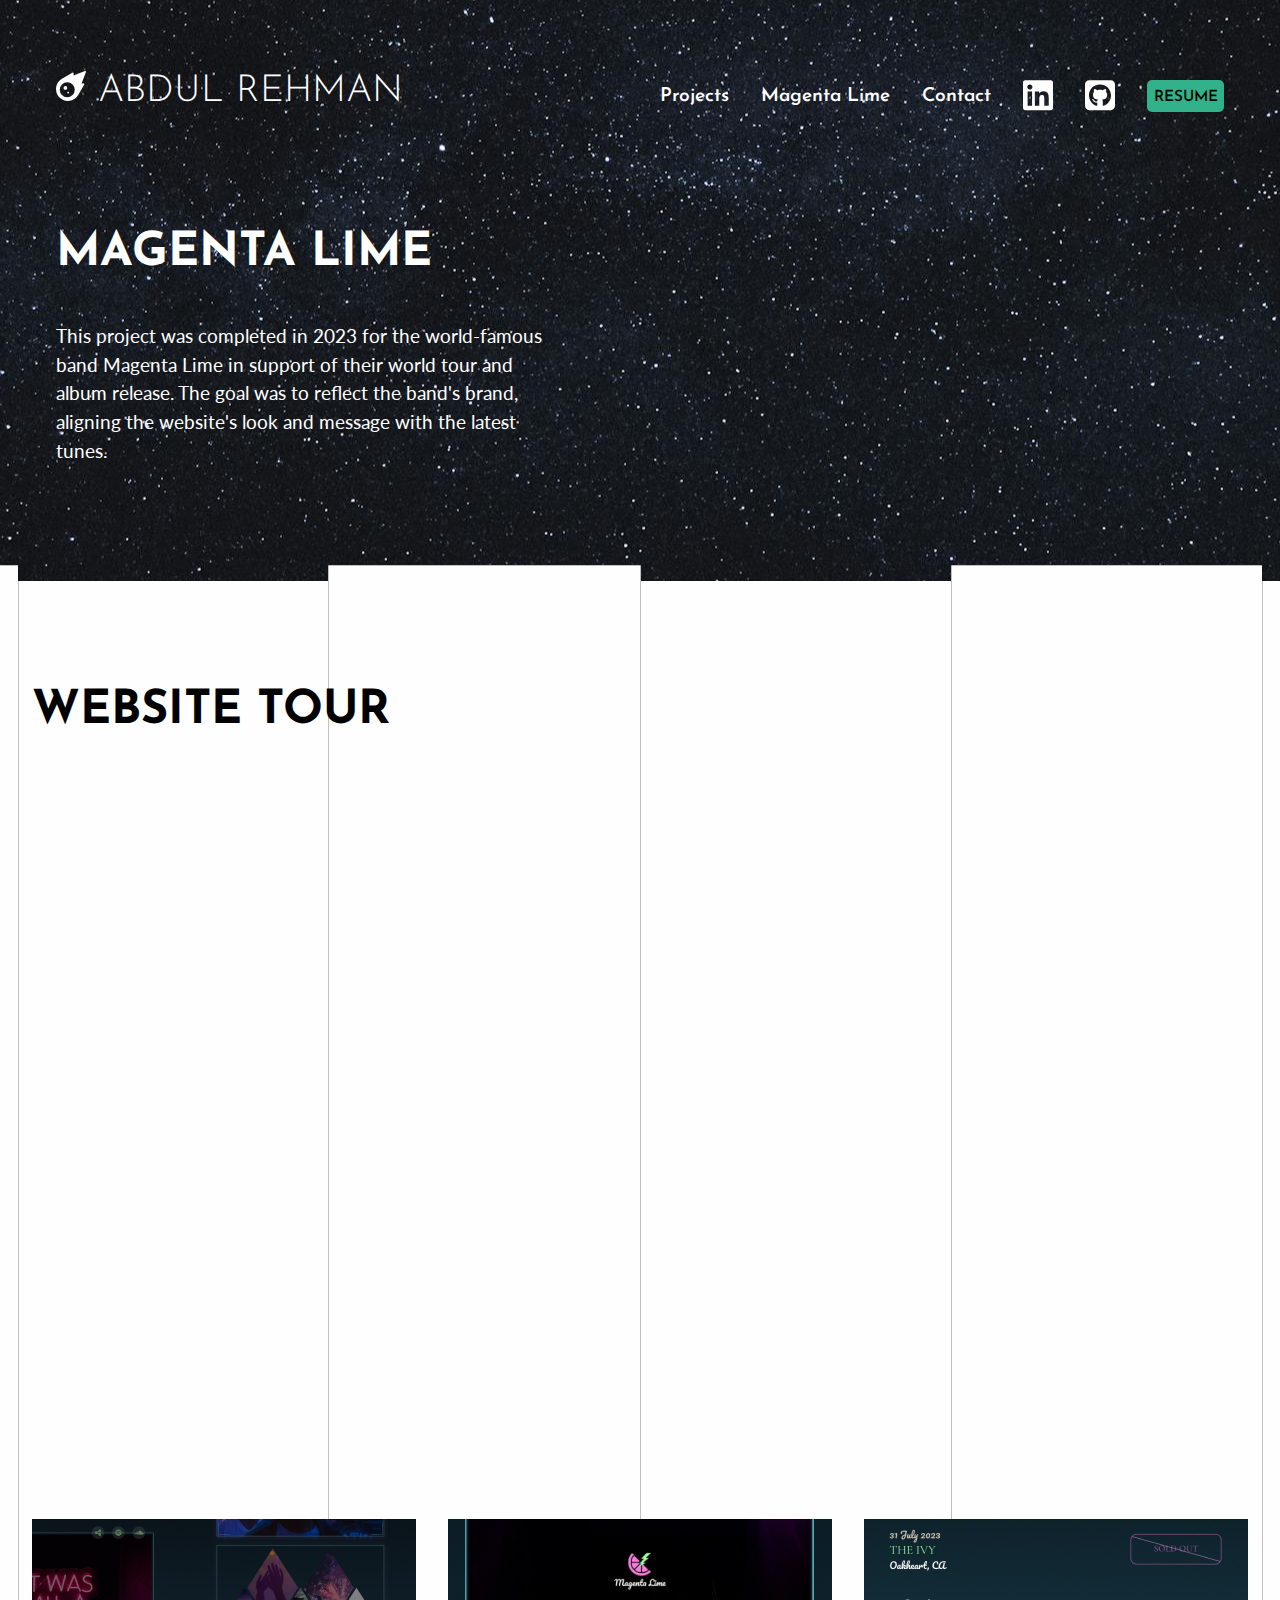
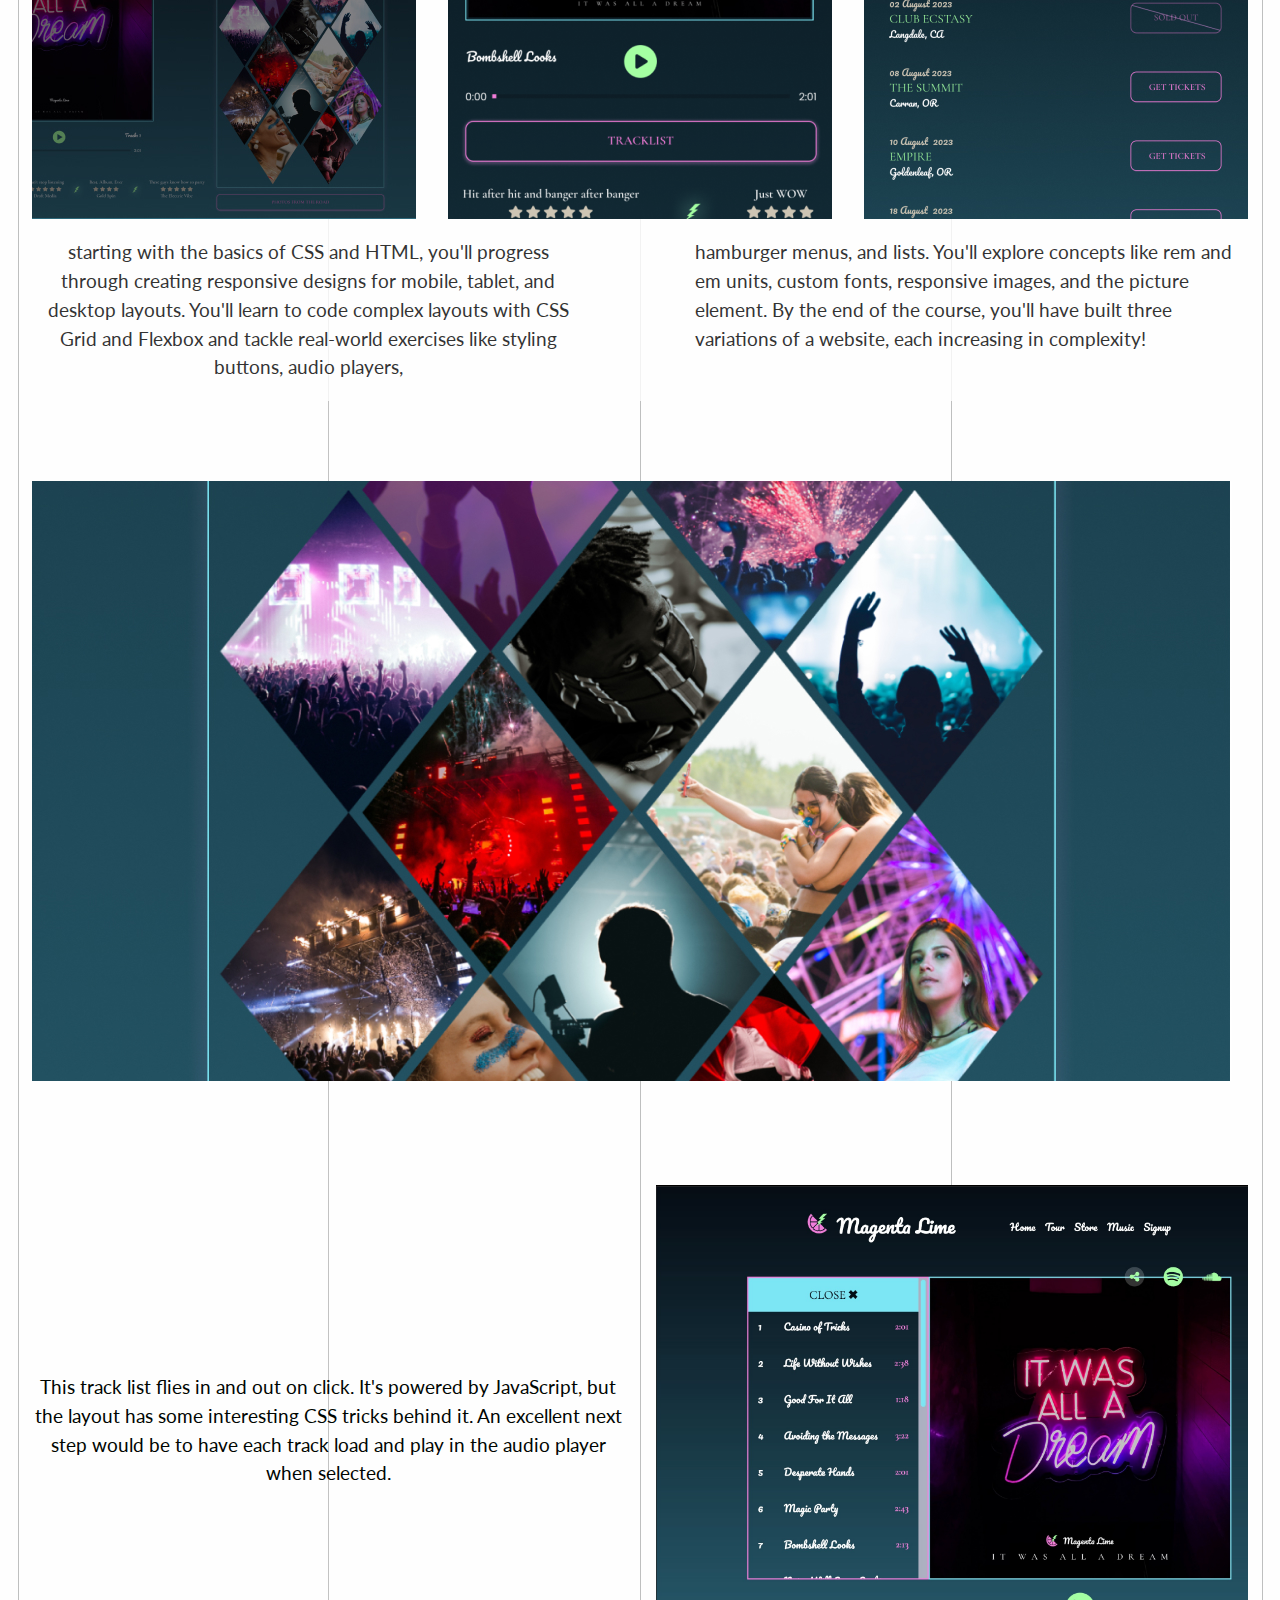
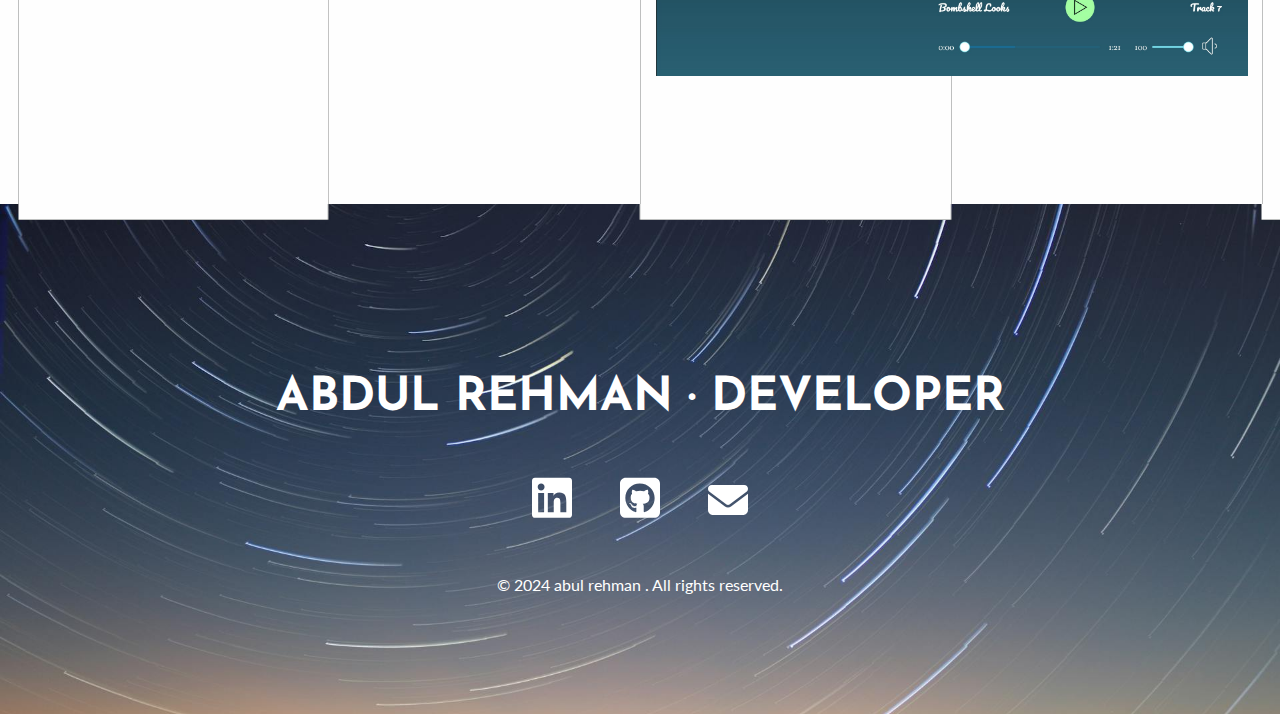
==== about.html @ e41f1780 "Rename project-start.html to about.html" ====
<!DOCTYPE html>
<html lang="en">

<head>
  <meta charset="UTF-8" />
  <meta name="viewport" content="width=device-width, initial-scale=1.0" />
  <title>Abdul Rehman Portfolio</title>
  
  <link rel="stylesheet" href="https://cdnjs.cloudflare.com/ajax/libs/font-awesome/6.0.0-beta3/css/all.min.css">
  <link rel="preconnect" href="https://fonts.googleapis.com">
  <link rel="preconnect" href="https://fonts.gstatic.com" crossorigin>
  <link href="https://fonts.googleapis.com/css2?family=Host+Grotesk:ital,wght@0,700;1,700&display=swap"
    rel="stylesheet">
  <link href="https://fonts.googleapis.com/css2?family=Josefin+Sans:ital,wght@0,300;1,300&display=swap"
    rel="stylesheet">
  <link
    href="https://fonts.googleapis.com/css2?family=Lato:ital,wght@0,100;0,300;0,400;0,700;0,900;1,100;1,300;1,400;1,700;1,900&display=swap"
    rel="stylesheet">
  <link href="https://fonts.googleapis.com/css2?family=Fira+Mono&display=swap" rel="stylesheet">
  <link href="style.css" rel="stylesheet" />
</head>

<body>
  <section class="intro stars">
    <div class="container">
      <header>
        <h1>
          <a href="../page.html" aria-label="Click for home.">
            <svg xmlns="http://www.w3.org/2000/svg" viewBox="0 0 512 512" aria-hidden="true">
              <path d="M493.7 .9L299.4 75.6l2.3-29.3c1-12.8-12.8-21.5-24-15.1L101.3 133.4C38.6 169.7 0 236.6 0 309C0 421.1 90.9 512 203 512c72.4 0 139.4-38.6 175.7-101.3L480.8 234.3c6.5-11.1-2.2-25-15.1-24l-29.3 2.3L511.1 18.3c.6-1.5 .9-3.2 .9-4.8C512 6 506 0 498.5 0c-1.7 0-3.3 .3-4.8 .9zM192 192a128 128 0 1 1 0 256 128 128 0 1 1 0-256zm0 96a32 32 0 1 0 -64 0 32 32 0 1 0 64 0zm16 96a16 16 0 1 0 0-32 16 16 0 1 0 0 32z" />
            </svg>
            Abdul Rehman
          </a>
        </h1>
        <button type="button" tabindex="-1" hidden></button>
        <nav>
          <ul class="menu">
            <li><a href="#feature-section">Projects</a></li>
            <li><a href="project-start.html">Magenta Lime</a></li>
            <li><a href="#contact">Contact</a></li>
            <li>
              <a href="https://www.linkedin.com/in/abdul-rehman-94b92a248/" target="_blank" aria-label="LinkedIn.">
                <svg xmlns="http://www.w3.org/2000/svg" viewBox="0 0 448 512" aria-hidden="true">
                  <path d="M416 32H31.9C14.3 32 0 46.5 0 64.3v383.4C0 465.5 14.3 480 31.9 480H416c17.6 0 32-14.5 32-32.3V64.3c0-17.8-14.4-32.3-32-32.3zM135.4 416H69V202.2h66.5V416zm-33.2-243c-21.3 0-38.5-17.3-38.5-38.5S80.9 96 102.2 96c21.2 0 38.5 17.3 38.5 38.5 0 21.3-17.2 38.5-38.5 38.5zm282.1 243h-66.4V312c0-24.8-.5-56.7-34.5-56.7-34.6 0-39.9 27-39.9 54.9V416h-66.4V202.2h63.7v29.2h.9c8.9-16.8 30.6-34.5 62.9-34.5 67.2 0 79.7 44.3 79.7 101.9V416z" />
                </svg>
              </a>
            </li>
            <li>
              <a href="https://github.com/AbdulRehman-py" target="_blank" aria-label="Github">
                <svg xmlns="http://www.w3.org/2000/svg" viewBox="0 0 448 512" aria-hidden="true">
                  <path d="M448 96c0-35.3-28.7-64-64-64H64C28.7 32 0 60.7 0 96V416c0 35.3 28.7 64 64 64H384c35.3 0 64-28.7 64-64V96zM265.8 407.7c0-1.8 0-6 .1-11.6c.1-11.4 .1-28.8 .1-43.7c0-15.6-5.2-25.5-11.3-30.7c37-4.1 76-9.2 76-73.1c0-18.2-6.5-27.3-17.1-39c1.7-4.3 7.4-22-1.7-45c-13.9-4.3-45.7 17.9-45.7 17.9c-13.2-3.7-27.5-5.6-41.6-5.6s-28.4 1.9-41.6 5.6c0 0-31.8-22.2-45.7-17.9c-9.1 22.9-3.5 40.6-1.7 45c-10.6 11.7-15.6 20.8-15.6 39c0 63.6 37.3 69 74.3 73.1c-4.8 4.3-9.1 11.7-10.6 22.3c-9.5 4.3-33.8 11.7-48.3-13.9c-9.1-15.8-25.5-17.1-25.5-17.1c-16.2-.2-1.1 10.2-1.1 10.2c10.8 5 18.4 24.2 18.4 24.2c9.7 29.7 56.1 19.7 56.1 19.7c0 9 .1 21.7 .1 30.6c0 4.8 .1 8.6 .1 10c0 4.3-3 9.5-11.5 8C106 393.6 59.8 330.8 59.8 257.4c0-91.8 70.2-161.5 162-161.5s166.2 69.7 166.2 161.5c.1 73.4-44.7 136.3-110.7 158.3c-8.4 1.5-11.5-3.7-11.5-8zm-90.5-54.8c-.2-1.5 1.1-2.8 3-3.2c1.9-.2 3.7 .6 3.9 1.9c.3 1.3-1 2.6-3 3c-1.9 .4-3.7-.4-3.9-1.7zm-9.1 3.2c-2.2 .2-3.7-.9-3.7-2.4c0-1.3 1.5-2.4 3.5-2.4c1.9-.2 3.7 .9 3.7 2.4c0 1.3-1.5 2.4-3.5 2.4zm-14.3-2.2c-1.9-.4-3.2-1.9-2.8-3.2s2.4-1.9 4.1-1.5c2 .6 3.3 2.1 2.8 3.4c-.4 1.3-2.4 1.9-4.1 1.3zm-12.5-7.3c-1.5-1.3-1.9-3.2-.9-4.1c.9-1.1 2.8-.9 4.3 .6c1.3 1.3 1.8 3.3 .9 4.1c-.9 1.1-2.8 .9-4.3-.6zm-8.5-10c-1.1-1.5-1.1-3.2 0-3.9c1.1-.9 2.8-.2 3.7 1.3c1.1 1.5 1.1 3.3 0 4.1c-.9 .6-2.6 0-3.7-1.5zm-6.3-8.8c-1.1-1.3-1.3-2.8-.4-3.5c.9-.9 2.4-.4 3.5 .6c1.1 1.3 1.3 2.8 .4 3.5c-.9 .9-2.4 .4-3.5-.6zm-6-6.4c-1.3-.6-1.9-1.7-1.5-2.6c.4-.6 1.5-.9 2.8-.4c1.3 .7 1.9 1.8 1.5 2.6c-.4 .9-1.7 1.1-2.8 .4z" />
                </svg>
              </a>
            </li>
            <li>
              <a href="https://docs.google.com/document/d/17eN3Y-RI_xzS7odFYZa64ma7JkP7QIesXNt_LfqmZk8/edit?usp=sharing" target="_blank" class="button">Resume</a>
            </li>
          </ul>
        </nav>
      </header>
      <article>
      <h2>Magenta Lime</h2>
      <p > This project was completed in 2023 for the world-famous
      band Magenta Lime in support of their world tour and album release. The
      goal was to reflect the band's brand, aligning the website's look and
      message with the latest tunes.</p>
    </article>
    </div>
  </section>
  <section id="feature-section" class="section-featured project">
    <div class="fea fea2">
      <h2>Website Tour</h2>
      <iframe class="youtube" src="https://www.youtube.com/embed/MfVB-CAFzKo" frameborder="0" allowfullscreen></iframe>
      <figure class="screen">
      <img src="img/fem-maglime-portfolio2.jpg" alt="The diamond image layout is a grid of individual images, shaped like diamonds and tiled in CSS." />
      <img src="img/fem-maglime-portfolio3.jpg" alt="The tracklist and audio player work differently at different screen sizes." />
      <img src="img/fem-maglime-portfolio4.jpg" alt="Two different button states shown, including sold out/unclickable buttons and normal buttons." />
    </figure>

      <figcaption class="p">
      <p >
      starting with the basics of CSS and HTML, you'll progress through
      creating responsive designs for mobile, tablet, and desktop layouts.
      You'll learn to code complex layouts with CSS Grid and Flexbox and
      tackle real-world exercises like styling buttons, audio players,
    </p>
      <p>
      hamburger menus, and lists. You'll explore concepts like rem and em
      units, custom fonts, responsive images, and the picture element. By the
      end of the course, you'll have built three variations of a website, each
      increasing in complexity!</p>
    </figcaption>
      
      
      <img class="image-bottom" src="img/fem-maglime-portfolio5.jpg" alt="A closer look at the diamond grid in isolation, showing parts of 12 individual images." class="feature-image" />
      <figure id="flex" class="img-flex">
      <img src="img/fem-maglime-portfolio6.jpg" alt="A closeup of the track list on desktop display." />
      
     <p> This track list flies in and out on click. It's powered by JavaScript,
      but the layout has some interesting CSS tricks behind it. An excellent
      next step would be to have each track load and play in the audio player
      when selected.</p>
    
    
  </figure>
    
    </div>
  </section>
  <footer class="footer2">
    <div class="bottom-trim"></div>
    <div class="container-footer">

      <h2>Abdul Rehman &middot; Developer</h2>
      <ul>
        <li>
          <!-- LinkedIn SVG -->
          <a href="https://www.linkedin.com/in/abdul-rehman-94b92a248/" target="_blank" aria-label="LinkedIn">
            <svg xmlns="http://www.w3.org/2000/svg" viewBox="0 0 448 512" aria-hidden="true">
              <!--!Font Awesome Free 6.5.1 by @fontawesome - https://fontawesome.com License - https://fontawesome.com/license/free Copyright 2024 Fonticons, Inc.-->
              <path d="M416 32H31.9C14.3 32 0 46.5 0 64.3v383.4C0 465.5 14.3 480 31.9 480H416c17.6 0 32-14.5 32-32.3V64.3c0-17.8-14.4-32.3-32-32.3zM135.4 416H69V202.2h66.5V416zm-33.2-243c-21.3 0-38.5-17.3-38.5-38.5S80.9 96 102.2 96c21.2 0 38.5 17.3 38.5 38.5 0 21.3-17.2 38.5-38.5 38.5zm282.1 243h-66.4V312c0-24.8-.5-56.7-34.5-56.7-34.6 0-39.9 27-39.9 54.9V416h-66.4V202.2h63.7v29.2h.9c8.9-16.8 30.6-34.5 62.9-34.5 67.2 0 79.7 44.3 79.7 101.9V416z" /></svg></a>
        </li>
        <li>
          <a href="https://github.com/AbdulRehman-py" target="_blank" aria-label="Github">
            <svg xmlns="http://www.w3.org/2000/svg" viewBox="0 0 448 512" aria-hidden="true">
              <!--!Font Awesome Free 6.5.1 by @fontawesome - https://fontawesome.com License - https://fontawesome.com/license/free Copyright 2024 Fonticons, Inc.-->
              <path d="M448 96c0-35.3-28.7-64-64-64H64C28.7 32 0 60.7 0 96V416c0 35.3 28.7 64 64 64H384c35.3 0 64-28.7 64-64V96zM265.8 407.7c0-1.8 0-6 .1-11.6c.1-11.4 .1-28.8 .1-43.7c0-15.6-5.2-25.5-11.3-30.7c37-4.1 76-9.2 76-73.1c0-18.2-6.5-27.3-17.1-39c1.7-4.3 7.4-22-1.7-45c-13.9-4.3-45.7 17.9-45.7 17.9c-13.2-3.7-27.5-5.6-41.6-5.6s-28.4 1.9-41.6 5.6c0 0-31.8-22.2-45.7-17.9c-9.1 22.9-3.5 40.6-1.7 45c-10.6 11.7-15.6 20.8-15.6 39c0 63.6 37.3 69 74.3 73.1c-4.8 4.3-9.1 11.7-10.6 22.3c-9.5 4.3-33.8 11.7-48.3-13.9c-9.1-15.8-25.5-17.1-25.5-17.1c-16.2-.2-1.1 10.2-1.1 10.2c10.8 5 18.4 24.2 18.4 24.2c9.7 29.7 56.1 19.7 56.1 19.7c0 9 .1 21.7 .1 30.6c0 4.8 .1 8.6 .1 10c0 4.3-3 9.5-11.5 8C106 393.6 59.8 330.8 59.8 257.4c0-91.8 70.2-161.5 162-161.5s166.2 69.7 166.2 161.5c.1 73.4-44.7 136.3-110.7 158.3c-8.4 1.5-11.5-3.7-11.5-8zm-90.5-54.8c-.2-1.5 1.1-2.8 3-3.2c1.9-.2 3.7 .6 3.9 1.9c.3 1.3-1 2.6-3 3c-1.9 .4-3.7-.4-3.9-1.7zm-9.1 3.2c-2.2 .2-3.7-.9-3.7-2.4c0-1.3 1.5-2.4 3.5-2.4c1.9-.2 3.7 .9 3.7 2.4c0 1.3-1.5 2.4-3.5 2.4zm-14.3-2.2c-1.9-.4-3.2-1.9-2.8-3.2s2.4-1.9 4.1-1.5c2 .6 3.3 2.1 2.8 3.4c-.4 1.3-2.4 1.9-4.1 1.3zm-12.5-7.3c-1.5-1.3-1.9-3.2-.9-4.1c.9-1.1 2.8-.9 4.3 .6c1.3 1.3 1.8 3.3 .9 4.1c-.9 1.1-2.8 .9-4.3-.6zm-8.5-10c-1.1-1.5-1.1-3.2 0-3.9c1.1-.9 2.8-.2 3.7 1.3c1.1 1.5 1.1 3.3 0 4.1c-.9 .6-2.6 0-3.7-1.5zm-6.3-8.8c-1.1-1.3-1.3-2.8-.4-3.5c.9-.9 2.4-.4 3.5 .6c1.1 1.3 1.3 2.8 .4 3.5c-.9 .9-2.4 .4-3.5-.6zm-6-6.4c-1.3-.6-1.9-1.7-1.5-2.6c.4-.6 1.5-.9 2.8-.4c1.3 .7 1.9 1.8 1.5 2.6c-.4 .9-1.7 1.1-2.8 .4z" />
            </svg>
          </a>
        </li>
        <li>
          <a href="mailto:abdulrehmans30@outlook.com?subject=Contact%20Request&body=Hi%20Abdul,%0D%0A%0D%0AI%20would%20like%20to%20discuss%20...">
            <svg xmlns="http://www.w3.org/2000/svg" viewBox="0 0 512 512" aria-hidden="true">
              <!--!Font Awesome Free 6.5.1 by @fontawesome - https://fontawesome.com License - https://fontawesome.com/license/free Copyright 2024 Fonticons, Inc.-->
              <path d="M48 64C21.5 64 0 85.5 0 112c0 15.1 7.1 29.3 19.2 38.4L236.8 313.6c11.4 8.5 27 8.5 38.4 0L492.8 150.4c12.1-9.1 19.2-23.3 19.2-38.4c0-26.5-21.5-48-48-48H48zM0 176V384c0 35.3 28.7 64 64 64H448c35.3 0 64-28.7 64-64V176L294.4 339.2c-22.8 17.1-54 17.1-76.8 0L0 176z" />
            </svg>
          </a>
        </li>
      </ul>
      <p><small>&copy; 2024 abul rehman . All rights reserved.</small></p>
    </div>
  </footer>
  <script>
    document.addEventListener('DOMContentLoaded', function() {
  const featureSection = document.querySelector('#feature-section');
  if (document.body.contains(featureSection)) {
    featureSection.classList.add('feature-section-class');
  }
});
   
</script>
</body>

</html>
---- style.css ----
/* copied from our previous work. Do not delete! */

@layer base {
  :root {
    /* colors */
    --black: #000501;
    --tan: #b6b57b;
    --green: #31b28a;
    --lightgreen: #8cdfc5;
    --red: #ff4404;
    --white: #ffffff;


    /* font families */
    --main: "Lato", sans-serif;
    --heading: "Josefin Sans", sans-serif;
    --mono: "Fira mono", monospace;
    --skill: 'Host Grotesk', sans-serif;

    /* type scale */
    --base-size: 1.2rem;
    --scale: 1.25;
    --h1: calc(var(--h2) * var(--scale));
    --h2: calc(var(--h3) * var(--scale));
    --h3: calc(var(--h4) * var(--scale));
    --h4: calc(var(--h5) * var(--scale));
    --h5: calc(var(--h6) * var(--scale));
    --h6: var(--base-size);
    --small: calc(var(--base-size) / var(--scale));
  }

  /* border box model: https://css-tricks.com/box-sizing/ */
  html {
    box-sizing: border-box;
  }

  *,
  *::before,
  *::after {
    box-sizing: inherit;
  }

  /* h/t Scott O'Hara https://css-tricks.com/inclusively-hidden/ */
  .sr-only:not(:focus):not(:active) {
    clip: rect(0 0 0 0);
    clip-path: inset(50%);
    height: 1px;
    overflow: hidden;
    position: absolute;
    white-space: nowrap;
    width: 1px;
  }

  body {
    font-family: var(--main);
    line-height: 1.5;
    font-size: var(--base-size);
    margin: 0;
    padding: 0;
  }

  h1,
  h2,
  h3,
  h4,
  h5,
  h6 {
    font-family: var(--heading);
    text-transform: uppercase;
  }

  h1 {
    font-size: var(--h1);
  }

  h2 {
    font-size: var(--h2);
  }

  h3 {
    font-size: var(--h3);
  }

  h4 {
    font-size: var(--h4);
  }

  h5 {
    font-size: var(--h5);
  }

  h6 {
    font-size: var(--h6);
  }

  .mono {
    font-family: var(--mono);
  }

  .colors {
    display: flex;
    /* you could do this with grid as well, but you may need a few more lines of code */
  }

  .colors>* {
    width: 50px;
    height: 50px;
    margin-right: 20px;
    border: 1px solid black;
  }

  .white {
    background-color: var(--white);
  }

  .black {
    background-color: var(--black);
  }

  .tan {
    background-color: var(--tan);
  }

  .green {
    background-color: var(--green);
  }

  .lightgreen {
    background-color: var(--lightgreen);
  }

  .red {
    background-color: var(--red);
  }

  a {
    color: var(--green);
  }

  a:hover {
    text-decoration: none;
  }

  img {
    max-width: 100%;
  }

  figure {
    margin: 0;
    padding: 0;
  }

  .container {
    max-width: 1200px;
    margin: 0 auto;
    padding: 0 1rem;
  }

  .button {
    display: inline-block;
    background-color: var(--green);
    color: var(--black);
    padding: 0.8rem;
    border-radius: 5px;
    text-decoration: none;
    font-family: var(--headline);
    font-size: var(--small);
    text-transform: uppercase;
    font-weight: 600;
    line-height: 1;
  }

  .button:hover {
    background-color: var(--tan);
  }
}

@layer intro {
  .intro {
    padding: 4rem 0 10rem 0;
    background-image: url(fem-featured-top.png),
    url(../img/fem-comet.jpg);
    background-repeat: repeat-x, no-repeat;
    background-position: bottom center, 86% 10%;
    color: var(--white);
  }

  .intro a {
    color: var(--white);
  }

  .intro h2 {
    text-transform: uppercase;
  }

  .name {
    font-weight: 700;
  }

  .stars {
    padding: 4rem 0 6rem 0;
    background-image: url(fem-featured-top.png),
    url(../img/fem-stars-sky.jpg);
    background-repeat: repeat-x, no-repeat;
    background-position: bottom center, center center;
  }
  
  header + article {
    max-width: 500px;
  }
}

@layer feature {
  .fea ul {
    list-style-type: none;
    padding: 0;
    display: flex;
    gap: 2rem;
    justify-content: center;
    margin: 0;


  }

  .fea ul li {
    border: 2px solid grey;
    padding: 0.5rem;
    text-transform: uppercase;
    background-color: var(--white);
  }

  #feature-section {
    
    background-color: var(--white);

  }

  #feature-section {
    
    background-image: url(../img/fem-feature-bottom.png),
    url(../img/fem-feature-bkgd.png);
    background-repeat: repeat-x, repeat;
    background-position: bottom center,center center;
    padding: 6rem 2rem 2rem 2rem;

  }

  

  .description-container {
    margin-top: 2rem;
    background-color: var(--black);
    color: var(--white);

    border: 1px solid black;
    border-radius: 5px;
    outline: none;
    padding: 0 1.5rem 2rem 1.5rem;

  }

  .grid-overlap {
    display: grid;
    grid-template-rows: auto auto;
  }

  .grid-overlap a img {
    grid-row: 1/3;
    grid-column: 1/2;
  }

  .grid-overlap .ul {
    grid-column: 1/2;
    grid-row: 2/3;
  }

  .fea li {
    margin-top: 0.5rem;
  }

  .fea ul {
    margin-top: -2.75rem;
  }

 





  @media (max-width: 650px) {
    .grid-overlap {
      grid-template-rows: auto auto;
    }

    .fea ul li {
      border: none
    }

    .fea ul {
      display: flex;
      justify-content: center;
      border: 2px solid grey;
      outline: none;
      background-color: var(--white);

    }
    
  }

  @media (max-width: 550px) {
    .fea h2 {
      font-size: var(--h5);
    }

    .fea h3 {
      font-size: var(--h5);
    }

    .fea ul {
      flex-flow: row wrap;
      width: auto;
      gap: 0;
    }

    .fea li {
      font-size: var(--small);
      padding: 0;
      margin: 0;
    }

    .fea {
      margin: 0;
      padding: 1rem;
    }

    .fea h2 {
      font-size: var(--small);
    }

    .fea h3 {
      font-size: var(--small);
    }

    #feature-section {
      margin: 0;
      padding: 0;
    }

  }

  @media (max-width: 400px) {
    .fea ul {
      gap: 0;
    }
  }


}

@layer projects {

  #section-projects {
    background-color: var(--black);
    padding: 6rem 2rem 4rem 2rem;
    color: white;
  }

  figure img {
    object-fit: cover;
    width: 100%;
    height: 100%;
  }

  figure {
    display: grid;
    grid-template-rows: 1fr 100px;
  }

  figure a {
    text-decoration: none;
    color: var(--white);
    grid-column: 1/2;
    grid-row: 1/3;
  }

  figure a:hover {
    color: var(--green);
  }

  figcaption {
    background-color: var(--black);
    opacity: 0.8;
    text-align: center;
    grid-row: 2/3;
    grid-column: 1/2;
  }

  figcaption h3 {
    margin-bottom: 0;
  }

  figcaption ul {
    list-style-type: none;
    padding: 0;
    margin: 0 0 2rem 0;
    font-family: var(--mono);
    font-size: var(--small);
    text-transform: uppercase;

  }

  figcaption li {
    display: inline-block;
  }

  .top {
    display: grid;
    grid-template-columns: 2fr 1fr;
    gap: 2rem;
    padding: 0 1rem 0 1rem;

  }

  .top figure h3 {

    font-size: var(--h5);
  }

  .top figure:first-child {
    grid-row: span 2;
  }

  .bottomgrid {
    display: grid;
    grid-template-columns: repeat(5, 1fr);
    gap: 2rem;
    margin-top: 2rem;
    padding: 0 1rem 0 1rem;
  }

  .project-container h2 {
    padding: 0 1rem;
  }


  @media (max-width: 800px) {
    .top {
      display: grid;
      grid-template-columns: 1fr;

    }

    .top figure {
      margin-bottom: 4rem;
    }

    .bottomgrid {
      display: flex;
      flex-flow: row wrap;
      justify-content: center;
      align-items: center;
      gap: 6rem 2rem;
    }

    .bottomgrid>* {
      flex-basis: 30%;
    }

    .bottomgrid img {
      object-fit: cover;
      width: 100%;
      height: 100%;
    }

  }

  @media (max-width: 620px) {
    .top {
      display: grid;
      grid-template-columns: 1fr;


    }

    .bottomgrid {
      display: flex;
      gap: 3rem 2rem;

    }

    .bottomgrid a {
      flex-basis: 80%;

    }

    .top figure {
      margin-bottom: 1rem;
    }

    .bottomgrid img {
      margin: 0;

    }

    h2 {
      font-size: var(--h4);
    }



  }

  @media (max-width: 450px) {
    h2 {
      font-size: var(--h6)
    }
  }
}


@layer contact {
  #contact {
    background: url("../img/fem-aurora.jpg") center center;
    background-size: cover;
    background-repeat: no-repeat;
    color: var(--white);
    padding: 4rem 0;
    margin: 0;
    text-align: center;
  }

  .contact-section p:last-child {
    margin-top: 3rem;
  }
}

@layer footer {
  #footer a:hover svg {
    fill: var(--green);
  }
 #footer svg {
   width: 40px;
   fill: var(--white);
 }
 ul li {
   list-style-type: none;
 }
 
 h2 {
   padding: 0;
   margin: 0 0 2rem 0;
 }
 #footer ul {
   padding: 0;
   margin: 0;
   display: flex;
   justify-content: center;
    flex-flow: row wrap;
   gap: 2rem;
}
 #footer {
  background: var(--black) url("https://assets.codepen.io/296057/fem-stars.jpg") no-repeat center center;
   background-size: cover;
   padding: 6rem 0;
   
 }
 .footer-container > *  {
   color: var(--white);
   
}
 .footer-container {
   text-align: center;
}
 .footer svg {
   fill: var(--white);
   margin-bottom: 2rem;
 }
 #footer svg:hover {
  fill: var(--green);
 }
}


@layer footer2 {
  footer {
    text-align: center;
    padding: 6rem 0;
    background: var(--black) url("../img/fem-stars.jpg") no-repeat center center;
    background-size: cover;
    color: var(--white);
    z-index: 0;
  }

  footer ul {
    list-style-type: none;
    padding: 0;
    margin: 2rem 0;
    display: flex;
    flex-flow: row wrap;
    justify-content: center;
    gap: 3rem;
    font-size: 3rem;
  }

  footer svg {
    width: 40px;
    fill: var(--white);
  }

  .footer2 a:hover svg {
    fill: var(--green);
  }

  .bottom-trim {
    background-image: url(../img/fem-featured-bottom.png);
    background-repeat: repeat-x;
    background-position: top center;
    height: 16px;
    padding-bottom: 4rem;
  }
  .footer2 {
    padding: 0;
  }
  .feature-section-class {
    background-image: revert;
    background-image: url(../img/fem-feature-bkgd.png);
    background-repeat:  repeat;
    background-position:  center center;
  }
  .container-footer {
    padding: 6rem 0;
  }
}

@layer extra {
  .youtube {
    margin-bottom: 3rem;
    width: 100%;
    aspect-ratio: 16/9;
  }

   figure {
    display: grid;
    color: var(--white);
    
  }
  .project .first-fig {
    color: transparent;
    background-color: var(--white);
    text-align: left;
  }
.project .screen  {
  display: grid;
  grid-template-columns: 1fr 1fr 1fr;
  grid-template-rows: auto auto auto;
  margin-bottom: 0;
  column-gap: 2rem;
  
}
#feature-section .section-featured img {
  grid-column: revert;
  grid-row: revert;
}

.p {
  background-color: var(--white);
  display: grid;
  grid-template-columns: 1fr 0.2fr 1fr;
  margin: 0;
  padding: 0;
}

.p p:first-of-type {
  grid-column: 1/2;
  text-align: center;
}
.p p:last-of-type {
  grid-column: 3/4;
  text-align: left;
}
.p {
  margin-bottom: 5rem;
}
.image-bottom {
  margin-bottom: 6rem;
}


  #flex  {
  display: grid;
    grid-template-columns: 1fr 1fr;
    grid-template-rows: auto;
    column-gap: 2rem;
    margin: 0rem 0 6rem 0;
    text-align: center;
}
.img-flex img {
  grid-column: 2/3;
}
.img-flex p {
  grid-row: 1/2;
  grid-column: 1/2;
  width: 100%;
  color: var(--black);
  align-self: center;
}

}

@layer nav {



  .intro-section-div li a {
    font-family: var(--heading);
    font-weight: 700;
  }

  nav ul {
    list-style-type: none;
    padding: 0;
    margin: 0;
  }

  ul a {
    text-decoration: none;
  }

  nav ul {
    display: flex;
    flex-flow: row wrap;
    gap: 2rem;
  }

  header {
    display: flex;
    justify-content: space-between;
    flex-flow: row wrap;
    align-items: baseline;
    padding: 0;
    margin-bottom: 6rem;
  }

  header h1 {
    font-weight: 300;
    font-family: var(--heading);
    font-size: var(--h3);
    margin: 0;

  }

  h1 a {
    text-decoration: none;
    color: var(--white);
  }

  body {
    background-color: var(--black);
  }

  header svg {
    width: 30px;
    fill: var(--white);
    margin-top: -0.1rem;
  }

  nav ul a {
    font-family: var(--heading);
    font-weight: 600;
    color: var(--white);
  }

 

  header .button {
    padding: 0.6rem 0.4rem 0.4rem 0.4rem;
    color: var(--black);
  }

  nav a:hover {
    color: var(--green);
  }

  header h1 a:hover,
  header h1 a:hover svg  {
   fill: var(--green);
    color: var(--green);
  }

  header  a:hover svg  {
    fill: var(--green);
     color: var(--green);
   }

  .intro-section-div svg:hover {
    fill: var(--green);
  }

  .intro-section-div {
    padding: 0 2rem 0 2rem;
    font-family: var(--mono);
  }

  .intro-section-div h2 {
    font-family: var(--skill);
  }

  @media (max-width: 850px) {
    header {
      justify-content: center;
    }

    header h1 {
      flex-basis: 100%;
      margin-bottom: 2rem;
      text-align: center;

    }
    
  }

  @media (max-width: 640px) {
    header {
      justify-content: space-between;
    }

    header h1 {
      flex-basis: auto;
    }

    header button {
      display: block;
      font-size: 3rem;
      line-height: 1;
      border: 0;
      background-color: transparent;
      color: var(--white);

    }

    header button:hover {
      color: var(--green);
    }
    

    header button::after {
      content: "\2630";
    }
   

    nav {
      position: fixed;
      top: 0;
      right: 200%;
      width: 100vw;
      height: 100vh;
      
      opacity: 0;
      background: #fff;
      padding-top: 20%;
      transition: right 0s 0.5s, opacity 0.5s;
    }

    /* trigger for animation - pulls down nav box */
    button:focus+nav,
    button:focus-within+nav {
      right: 0;
      opacity: 1;
      transition: 0s, opacity 0.5s;


    }

    nav ul {
      display: block;
      text-align: center;
      position: relative;
      top: -50hv;
      transition: top 0.5s;
    }
   

    button:focus+nav ul,
    button:focus-within+nav ul {
      top: 0;

    }

    nav a:any-link:not(.button) {
      display: block;
      padding: 1.5rem;
      color: var(--green);
    }

    nav a svg {
      fill: var(--green);
    }

    nav a:hover,
    nav a svg:hover {
      color: var(--white);
      fill: var(--tan);
    }

    nav .button {
      margin-top: 1rem;
    }

    

    nav ul::after {
      content: "\2716";
      color: var(--green);
      display: block;
      position: absolute;
      top: 1rem;
      right: 1rem;
      font-size: 3rem;
      line-height: 1;

    }

    
  }

  @media (max-width: 420px) {
    header h1 {
      font-size: var(--h5);
      
    }
    header h1 svg {
      width: 20px;
    }
    header button {
      font-size: 2rem;
    }
  }
}
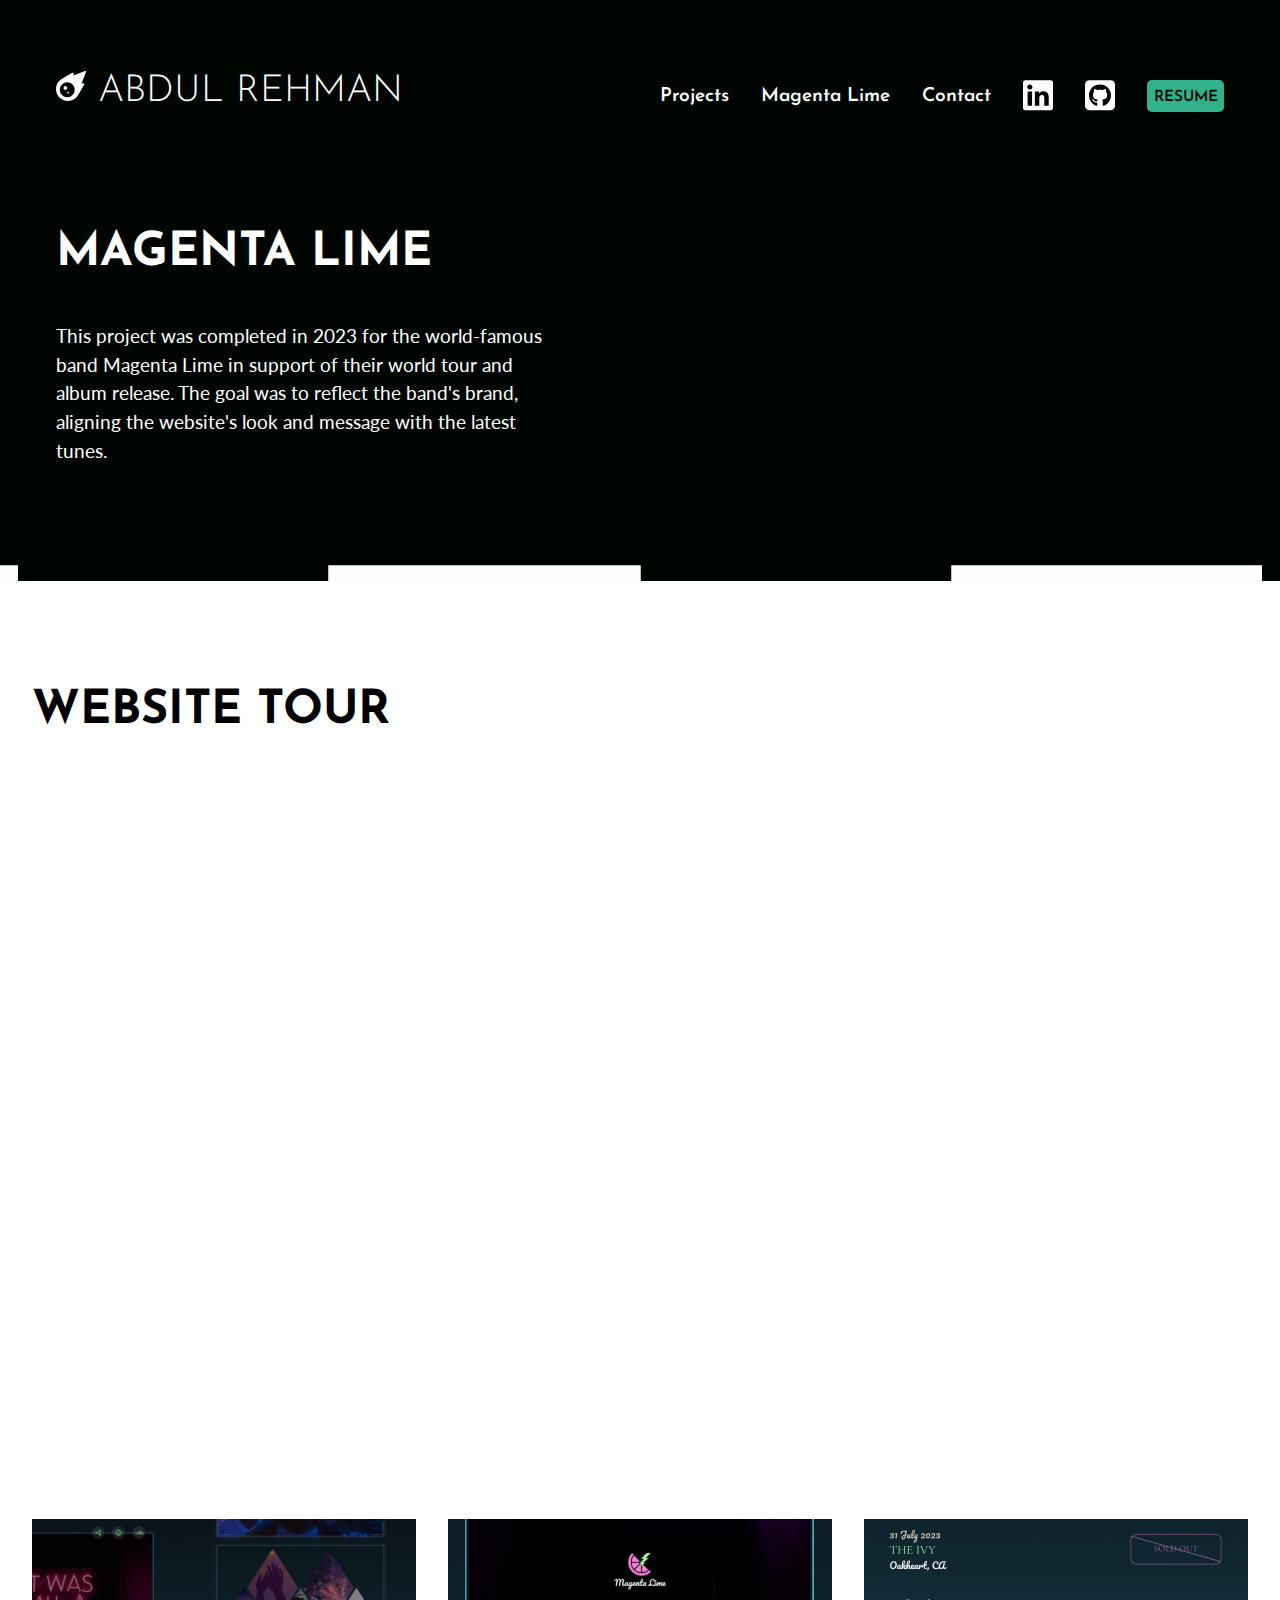
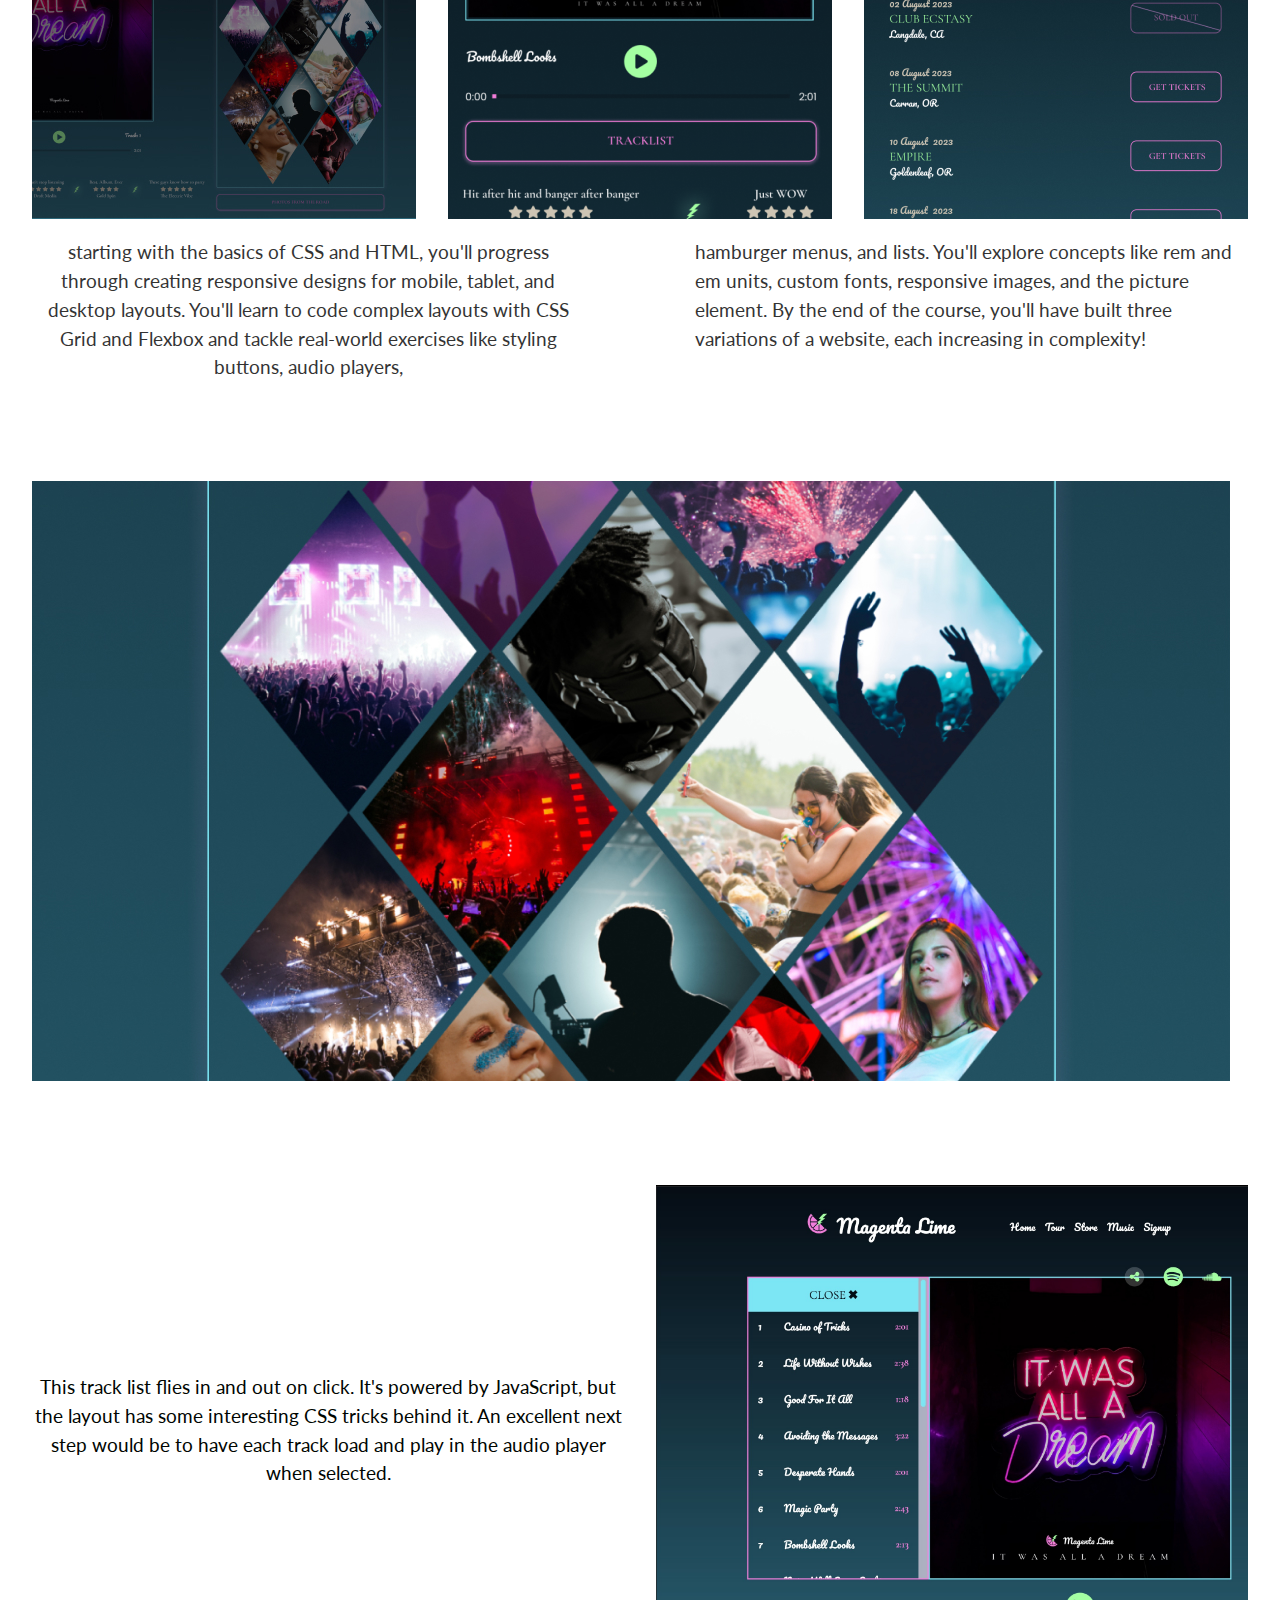
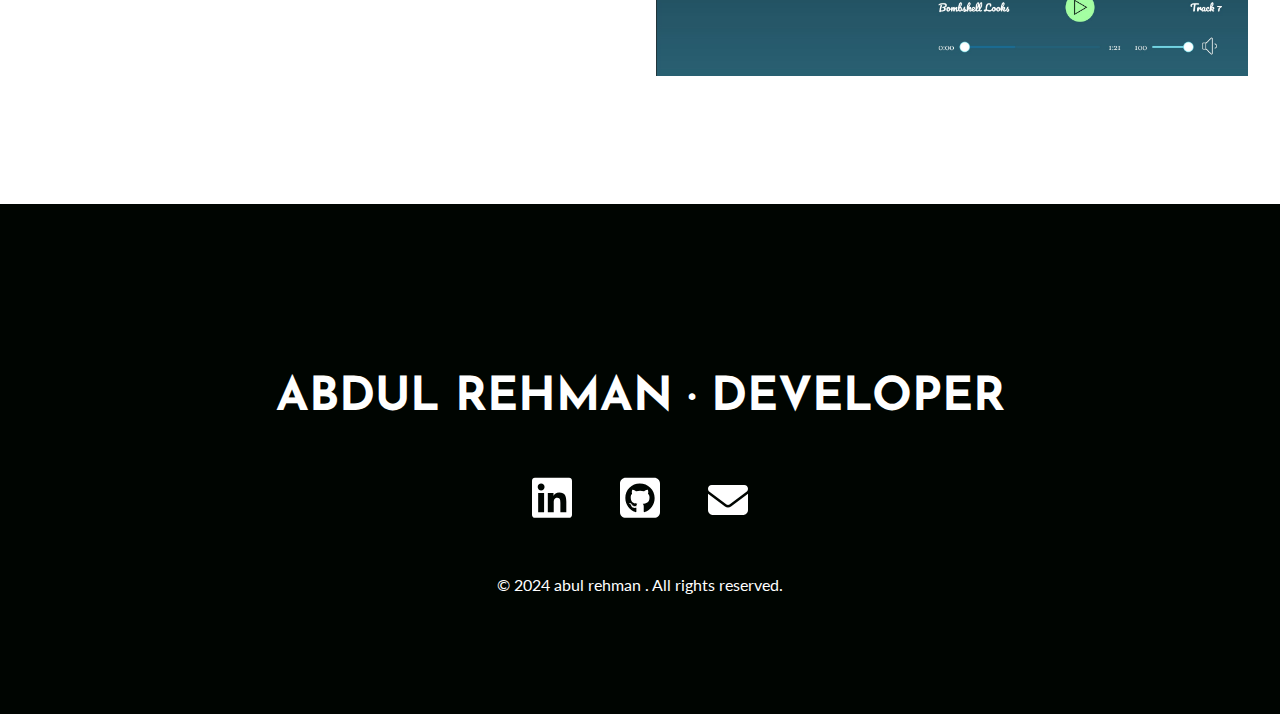
==== commit 557493a2: "path" ====
--- a/about.html
+++ b/about.html
@@ -25,7 +25,7 @@
     <div class="container">
       <header>
         <h1>
-          <a href="../page.html" aria-label="Click for home.">
+          <a href="../portfolio-website/index.html" aria-label="Click for home.">
             <svg xmlns="http://www.w3.org/2000/svg" viewBox="0 0 512 512" aria-hidden="true">
               <path d="M493.7 .9L299.4 75.6l2.3-29.3c1-12.8-12.8-21.5-24-15.1L101.3 133.4C38.6 169.7 0 236.6 0 309C0 421.1 90.9 512 203 512c72.4 0 139.4-38.6 175.7-101.3L480.8 234.3c6.5-11.1-2.2-25-15.1-24l-29.3 2.3L511.1 18.3c.6-1.5 .9-3.2 .9-4.8C512 6 506 0 498.5 0c-1.7 0-3.3 .3-4.8 .9zM192 192a128 128 0 1 1 0 256 128 128 0 1 1 0-256zm0 96a32 32 0 1 0 -64 0 32 32 0 1 0 64 0zm16 96a16 16 0 1 0 0-32 16 16 0 1 0 0 32z" />
             </svg>
--- a/style.css
+++ b/style.css
@@ -178,8 +178,8 @@
 @layer intro {
   .intro {
     padding: 4rem 0 10rem 0;
-    background-image: url(fem-featured-top.png),
-    url(../img/fem-comet.jpg);
+    background-image: url('fem-featured-top.png'),
+    url('../portfolio-website/img/fem-comet.jpg');
     background-repeat: repeat-x, no-repeat;
     background-position: bottom center, 86% 10%;
     color: var(--white);
@@ -200,7 +200,7 @@
   .stars {
     padding: 4rem 0 6rem 0;
     background-image: url(fem-featured-top.png),
-    url(../img/fem-stars-sky.jpg);
+    url(../portfolio-website/img/fem-stars-sky.jpg);
     background-repeat: repeat-x, no-repeat;
     background-position: bottom center, center center;
   }
@@ -237,8 +237,8 @@
 
   #feature-section {
     
-    background-image: url(../img/fem-feature-bottom.png),
-    url(../img/fem-feature-bkgd.png);
+    background-image: url(../portfolio-website/img/fem-feature-bottom.png),
+    url(../portfolio-website/img/fem-feature-bkgd.png);
     background-repeat: repeat-x, repeat;
     background-position: bottom center,center center;
     padding: 6rem 2rem 2rem 2rem;
@@ -521,7 +521,7 @@
 
 @layer contact {
   #contact {
-    background: url("../img/fem-aurora.jpg") center center;
+    background: url(../portfolio-website/img/fem-aurora.jpg) center center;
     background-size: cover;
     background-repeat: no-repeat;
     color: var(--white);
@@ -586,7 +586,7 @@
   footer {
     text-align: center;
     padding: 6rem 0;
-    background: var(--black) url("../img/fem-stars.jpg") no-repeat center center;
+    background: var(--black) url("../portfolio-website/img/fem-stars.jpg") no-repeat center center;
     background-size: cover;
     color: var(--white);
     z-index: 0;
@@ -613,7 +613,7 @@
   }
 
   .bottom-trim {
-    background-image: url(../img/fem-featured-bottom.png);
+    background-image: url(../portfolio-website/img/fem-featured-bottom.png);
     background-repeat: repeat-x;
     background-position: top center;
     height: 16px;
@@ -624,7 +624,7 @@
   }
   .feature-section-class {
     background-image: revert;
-    background-image: url(../img/fem-feature-bkgd.png);
+    background-image: url(../portfolio-website/img/fem-feature-bkgd.png);
     background-repeat:  repeat;
     background-position:  center center;
   }
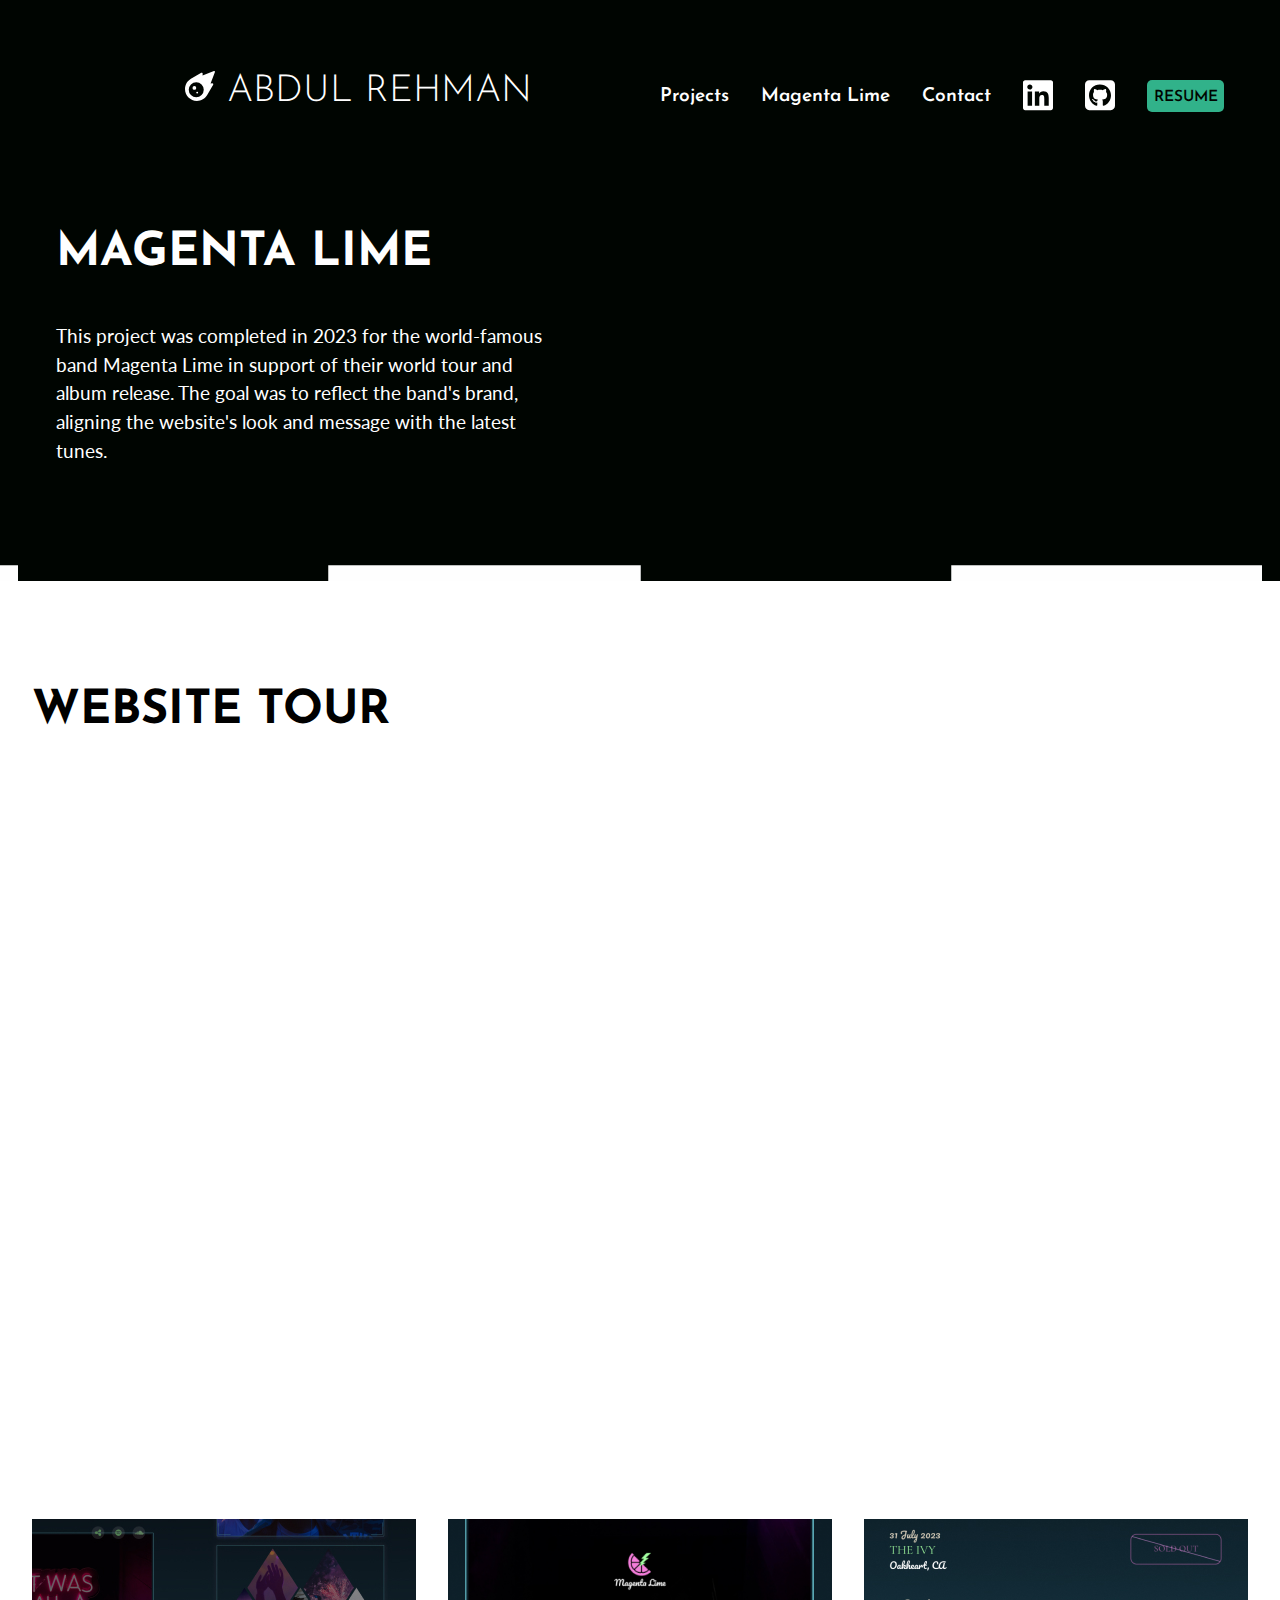
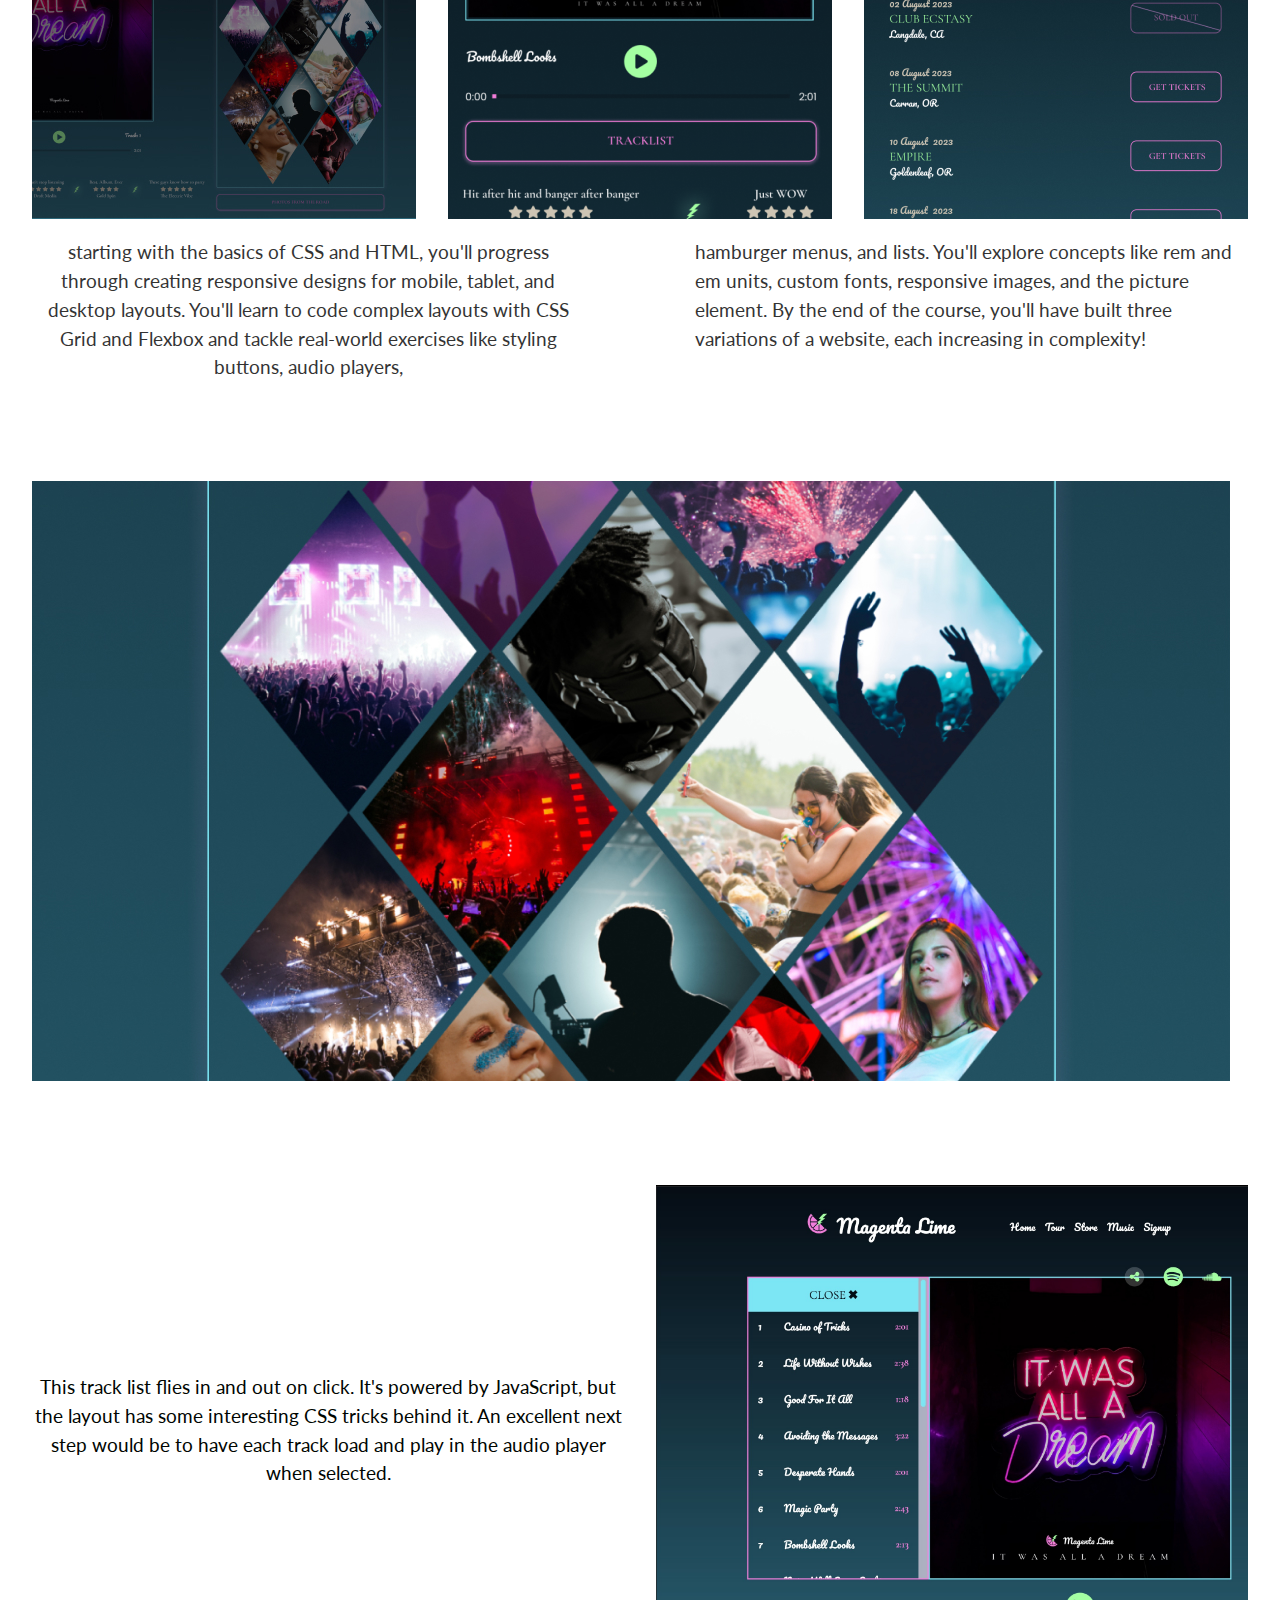
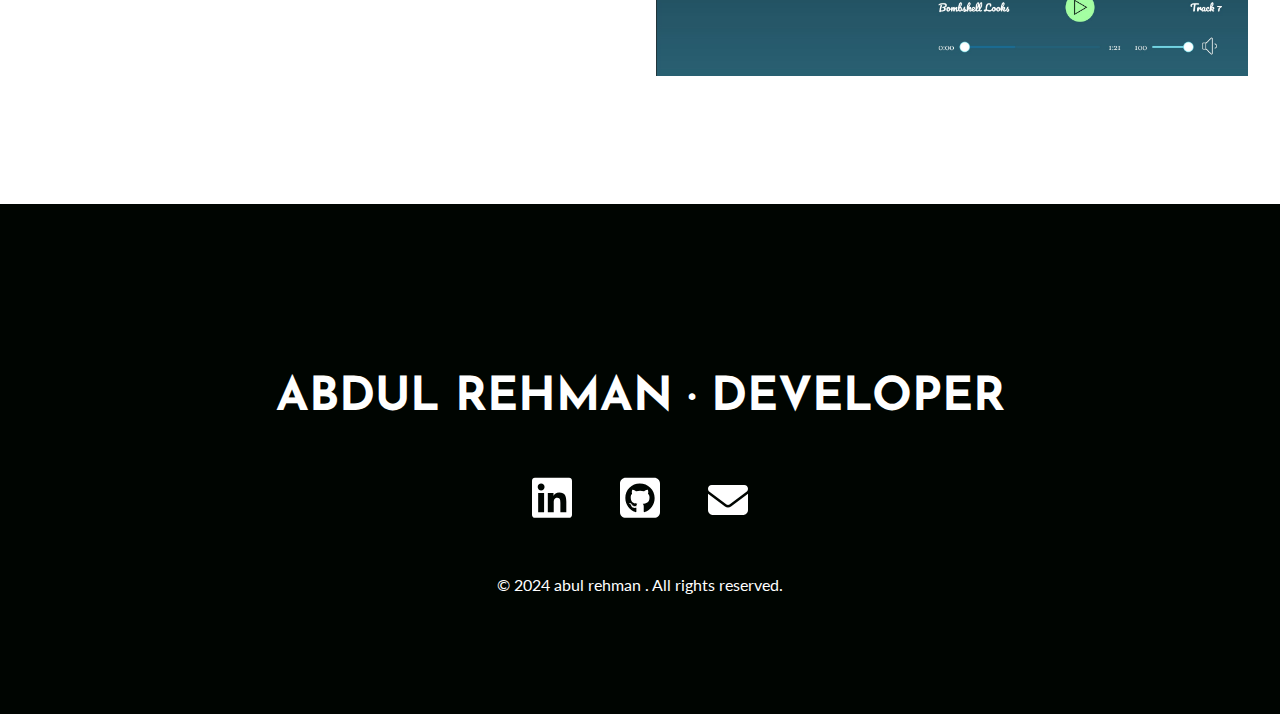
==== commit f99c1228: "about change 1" ====
--- a/about.html
+++ b/about.html
@@ -24,8 +24,8 @@
   <section class="intro stars">
     <div class="container">
       <header>
+        <a href="../portfolio-website/index.html" aria-label="Click for home.">
         <h1>
-          <a href="../portfolio-website/index.html" aria-label="Click for home.">
             <svg xmlns="http://www.w3.org/2000/svg" viewBox="0 0 512 512" aria-hidden="true">
               <path d="M493.7 .9L299.4 75.6l2.3-29.3c1-12.8-12.8-21.5-24-15.1L101.3 133.4C38.6 169.7 0 236.6 0 309C0 421.1 90.9 512 203 512c72.4 0 139.4-38.6 175.7-101.3L480.8 234.3c6.5-11.1-2.2-25-15.1-24l-29.3 2.3L511.1 18.3c.6-1.5 .9-3.2 .9-4.8C512 6 506 0 498.5 0c-1.7 0-3.3 .3-4.8 .9zM192 192a128 128 0 1 1 0 256 128 128 0 1 1 0-256zm0 96a32 32 0 1 0 -64 0 32 32 0 1 0 64 0zm16 96a16 16 0 1 0 0-32 16 16 0 1 0 0 32z" />
             </svg>
